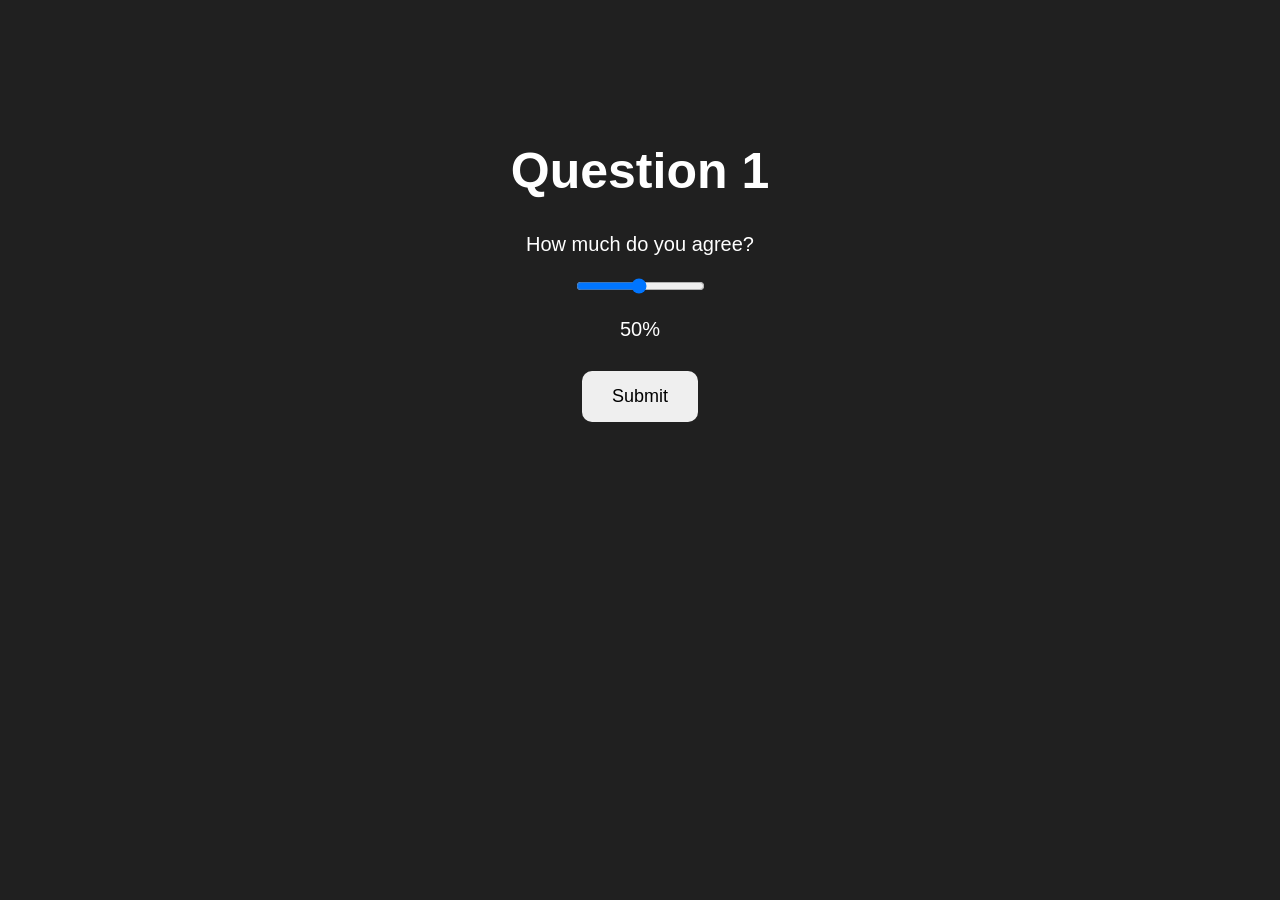
==== page1.html @ 79d5d159 "Create page1.html" ====
<!DOCTYPE html>
<html lang="en">

<head>
    <meta charset="UTF-8">
    <title>Question 1</title>
    <link rel="stylesheet" href="style.css">
</head>

<body>

    <h1>Question 1</h1>

    <p>How much do you agree?</p>

    <input type="range" id="slider" min="1" max="100" value="50">

    <p>
        <span id="value">50</span>%
    </p>

    <button onclick="submitAnswer()">Submit</button>

    <p id="result"></p>

    <script>
        const slider = document.getElementById("slider");
        const value = document.getElementById("value");

        slider.addEventListener("input", function() {
            value.textContent = slider.value;
        });

        function submitAnswer() {
            document.getElementById("result").textContent =
                "You selected " + slider.value + "%.";
        }
    </script>

</body>

</html>
---- style.css ----
body {
    font-family: Arial, sans-serif;
    text-align: center;
    background-color: #202020;
    color: white;
    padding-top: 100px;
}

h1 {
    font-size: 50px;
}

p {
    font-size: 20px;
}

button {
    padding: 15px 30px;
    margin: 10px;
    font-size: 18px;
    border: none;
    border-radius: 10px;
    cursor: pointer;
}

button:hover {
    transform: scale(1.05);
}
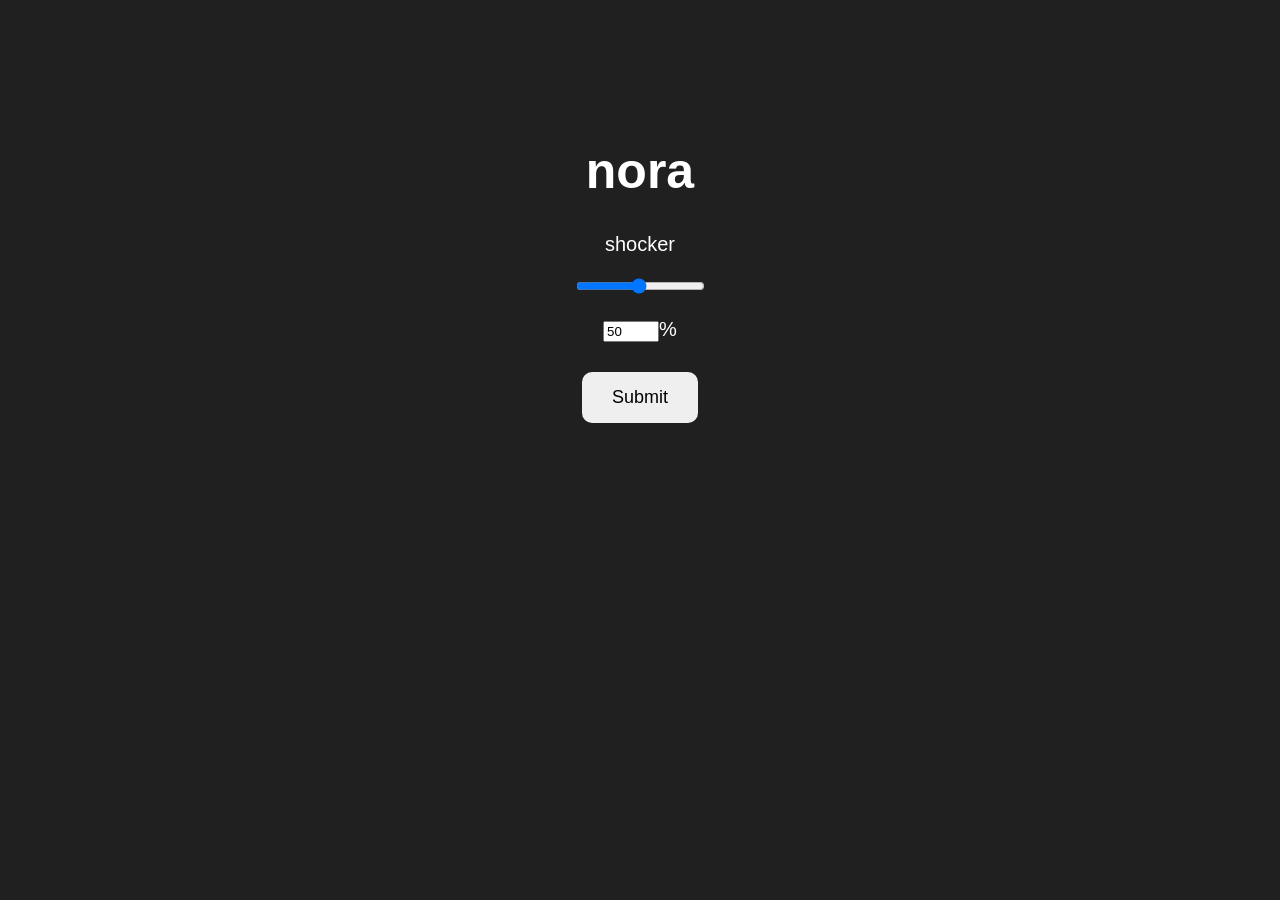
==== commit 23433a4b: "Update page1.html" ====
--- a/page1.html
+++ b/page1.html
@@ -9,16 +9,16 @@
 
 <body>
 
-    <h1>Question 1</h1>
+    <h1>nora</h1>
 
-    <p>How much do you agree?</p>
+    <p>shocker</p>
 
     <input type="range" id="slider" min="1" max="100" value="50">
 
     <p>
-        <span id="value">50</span>%
+    <input type="number" id="value" min="1" max="100" value="50">%
     </p>
-
+    
     <button onclick="submitAnswer()">Submit</button>
 
     <p id="result"></p>
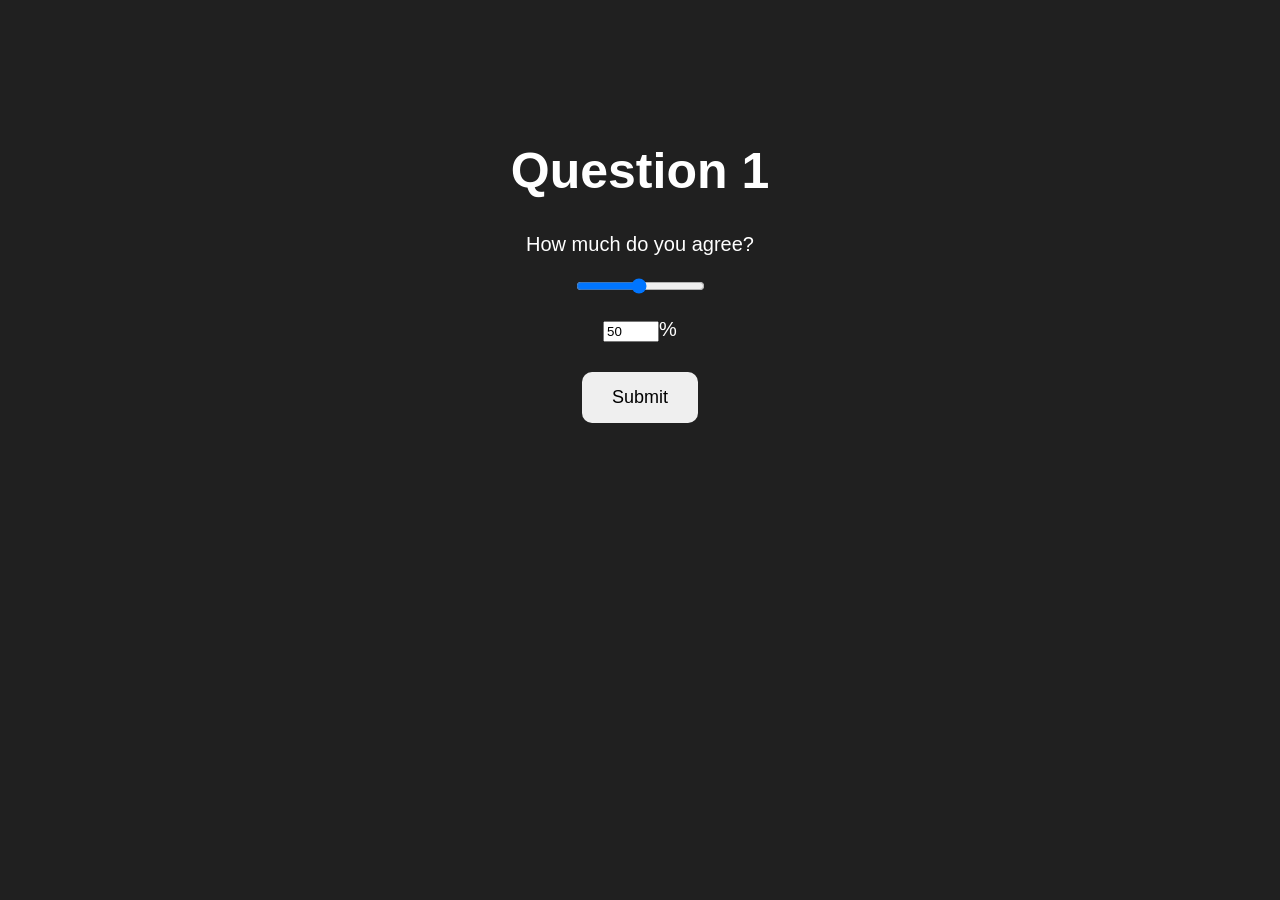
==== commit 0262072e: "Update page1.html" ====
--- a/page1.html
+++ b/page1.html
@@ -9,31 +9,49 @@
 
 <body>
 
-    <h1>nora</h1>
+    <h1>Question 1</h1>
 
-    <p>shocker</p>
+    <p>How much do you agree?</p>
 
     <input type="range" id="slider" min="1" max="100" value="50">
 
     <p>
-    <input type="number" id="value" min="1" max="100" value="50">%
+        <input type="number" id="value" min="1" max="100" value="50">%
     </p>
-    
+
     <button onclick="submitAnswer()">Submit</button>
 
     <p id="result"></p>
 
+
     <script>
         const slider = document.getElementById("slider");
         const value = document.getElementById("value");
+        const result = document.getElementById("result");
 
+        // When the slider moves, update the number
         slider.addEventListener("input", function() {
-            value.textContent = slider.value;
+            value.value = slider.value;
         });
 
+        // When the number changes, move the slider
+        value.addEventListener("input", function() {
+            let number = Number(value.value);
+
+            if (number >= 1 && number <= 100) {
+                slider.value = number;
+            }
+        });
+
+        // Submit the selected percentage
         function submitAnswer() {
-            document.getElementById("result").textContent =
-                "You selected " + slider.value + "%.";
+            let number = Number(value.value);
+
+            if (number >= 1 && number <= 100) {
+                result.textContent = "Submitted: " + number + "%";
+            } else {
+                result.textContent = "Please enter a number between 1 and 100.";
+            }
         }
     </script>
 
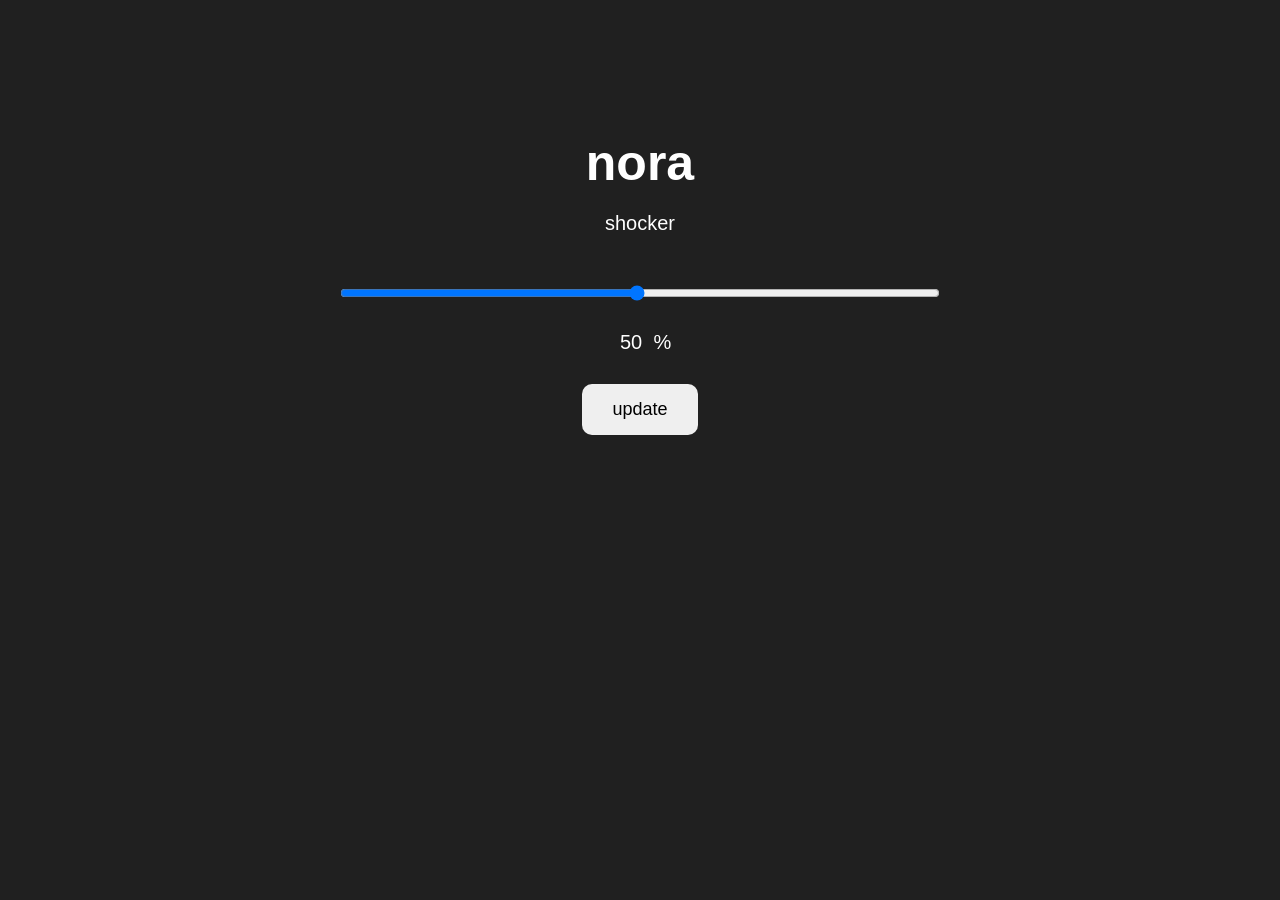
==== commit efc5cffc: "Update page1.html" ====
--- a/page1.html
+++ b/page1.html
@@ -3,15 +3,15 @@
 
 <head>
     <meta charset="UTF-8">
-    <title>Question 1</title>
+    <title>nora</title>
     <link rel="stylesheet" href="style.css">
 </head>
 
 <body>
 
-    <h1>Question 1</h1>
+    <h1>nora</h1>
 
-    <p>How much do you agree?</p>
+    <p>shocker</p>
 
     <input type="range" id="slider" min="1" max="100" value="50">
 
@@ -19,7 +19,7 @@
         <input type="number" id="value" min="1" max="100" value="50">%
     </p>
 
-    <button onclick="submitAnswer()">Submit</button>
+    <button onclick="submitAnswer()">update</button>
 
     <p id="result"></p>
 
--- a/style.css
+++ b/style.css
@@ -1,28 +1,135 @@
+/* =========================
+   GENERAL PAGE
+   ========================= */
+
 body {
     font-family: Arial, sans-serif;
     text-align: center;
     background-color: #202020;
     color: white;
     padding-top: 100px;
+    margin: 0;
 }
+
+
+/* =========================
+   TITLE
+   ========================= */
 
 h1 {
     font-size: 50px;
+    margin-bottom: 20px;
 }
+
+
+/* =========================
+   TEXT
+   ========================= */
 
 p {
     font-size: 20px;
 }
 
+
+/* =========================
+   SLIDER
+   ========================= */
+
+#slider {
+    width: 60%;
+    max-width: 600px;
+    min-width: 250px;
+    margin: 30px auto 10px auto;
+    cursor: pointer;
+}
+
+
+/* =========================
+   PERCENTAGE NUMBER
+   ========================= */
+
+#value {
+    width: 45px !important;
+    padding: 0 !important;
+    margin: 0 !important;
+
+    border: none !important;
+    outline: none !important;
+
+    background: transparent !important;
+    box-shadow: none !important;
+
+    color: white !important;
+
+    font-family: inherit;
+    font-size: 20px;
+    text-align: center;
+
+    appearance: none;
+    -webkit-appearance: none;
+    -moz-appearance: textfield;
+}
+
+
+/* Remove number input arrows */
+
+#value::-webkit-inner-spin-button,
+#value::-webkit-outer-spin-button {
+    -webkit-appearance: none;
+    appearance: none;
+    margin: 0;
+}
+
+
+/* Keep background transparent when clicked */
+
+#value:focus {
+    border: none !important;
+    outline: none !important;
+    background: transparent !important;
+    box-shadow: none !important;
+}
+
+
+/* =========================
+   BUTTONS
+   ========================= */
+
 button {
     padding: 15px 30px;
     margin: 10px;
+
     font-size: 18px;
+
     border: none;
     border-radius: 10px;
+
     cursor: pointer;
+
+    transition: transform 0.15s ease;
 }
+
+
+/* Button hover effect */
 
 button:hover {
     transform: scale(1.05);
 }
+
+
+/* Button click effect */
+
+button:active {
+    transform: scale(0.95);
+}
+
+
+/* =========================
+   SUBMISSION RESULT
+   ========================= */
+
+#result {
+    margin-top: 50px;
+    font-size: 22px;
+    font-weight: bold;
+}
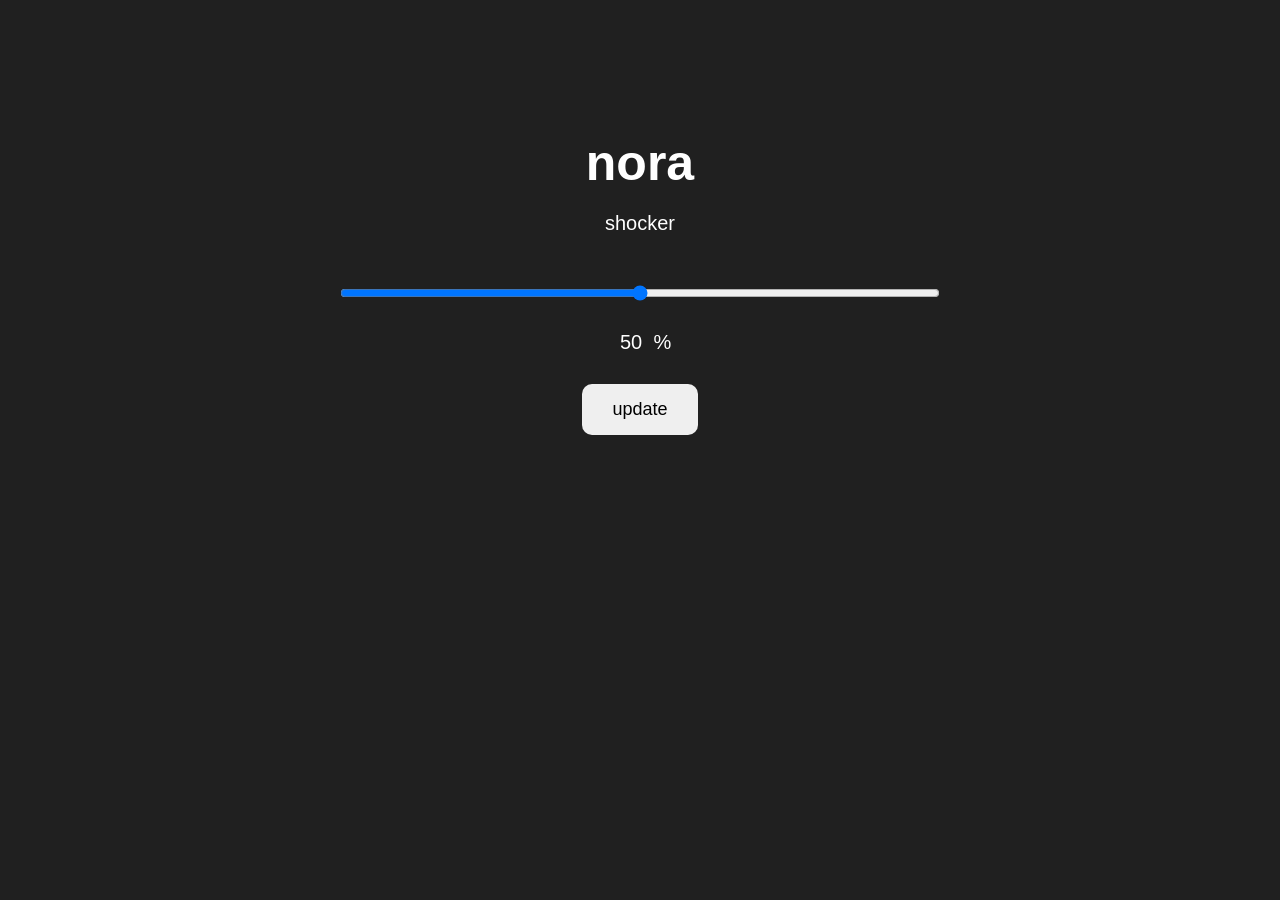
==== commit 9c7e8262: "Update page1.html" ====
--- a/page1.html
+++ b/page1.html
@@ -13,10 +13,10 @@
 
     <p>shocker</p>
 
-    <input type="range" id="slider" min="1" max="100" value="50">
+    <input type="range" id="slider" min="0" max="100" value="50">
 
     <p>
-        <input type="number" id="value" min="1" max="100" value="50">%
+        <input type="number" id="value" min="0" max="100" value="50">%
     </p>
 
     <button onclick="submitAnswer()">update</button>
@@ -38,7 +38,7 @@
         value.addEventListener("input", function() {
             let number = Number(value.value);
 
-            if (number >= 1 && number <= 100) {
+            if (number >= 0 && number <= 100) {
                 slider.value = number;
             }
         });
@@ -47,10 +47,10 @@
         function submitAnswer() {
             let number = Number(value.value);
 
-            if (number >= 1 && number <= 100) {
+            if (number >= 0 && number <= 100) {
                 result.textContent = "Submitted: " + number + "%";
             } else {
-                result.textContent = "Please enter a number between 1 and 100.";
+                result.textContent = "error";
             }
         }
     </script>
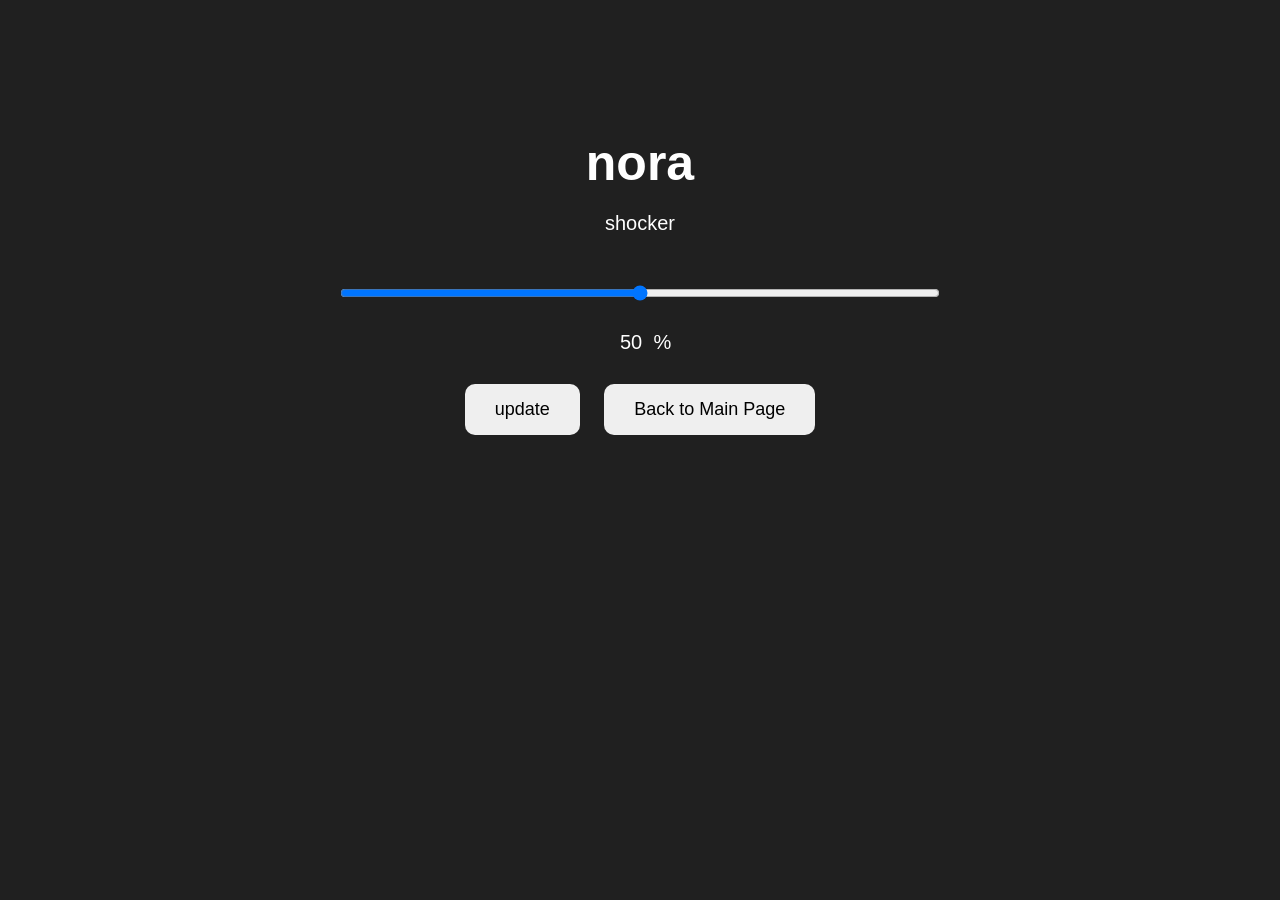
==== commit 8da4273e: "Update page1.html" ====
--- a/page1.html
+++ b/page1.html
@@ -20,6 +20,8 @@
     </p>
 
     <button onclick="submitAnswer()">update</button>
+
+    <button onclick="location.href='index.html'">Back to Main Page</button>
 
     <p id="result"></p>
 
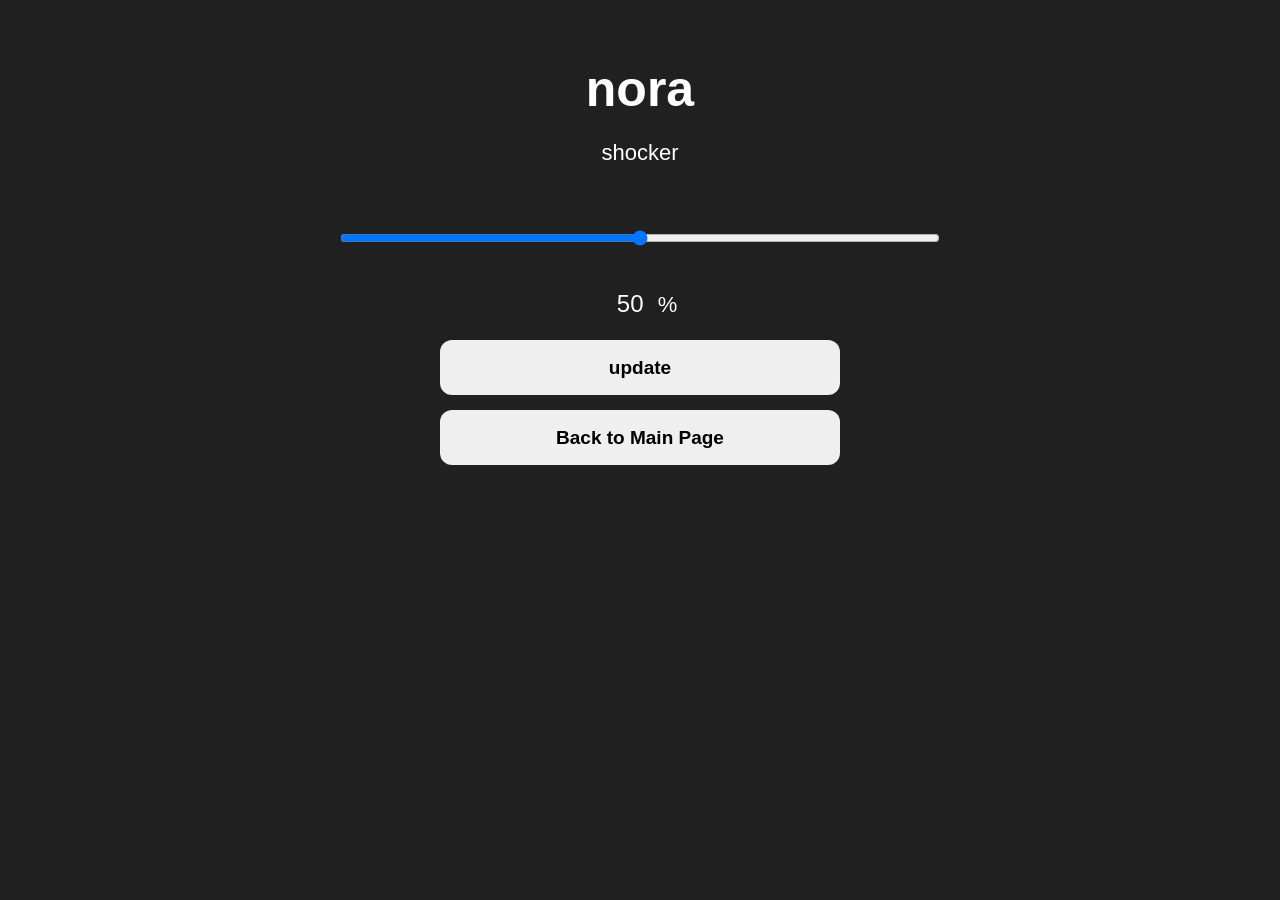
==== commit 7790b716: "Update page1.html" ====
--- a/page1.html
+++ b/page1.html
@@ -3,6 +3,7 @@
 
 <head>
     <meta charset="UTF-8">
+    <meta name="viewport" content="width=device-width, initial-scale=1.0">
     <title>nora</title>
     <link rel="stylesheet" href="style.css">
 </head>
--- a/style.css
+++ b/style.css
@@ -2,13 +2,21 @@
    GENERAL PAGE
    ========================= */
 
+* {
+    box-sizing: border-box;
+}
+
 body {
     font-family: Arial, sans-serif;
     text-align: center;
+
     background-color: #202020;
     color: white;
-    padding-top: 100px;
+
     margin: 0;
+    padding: 30px 20px;
+
+    min-height: 100vh;
 }
 
 
@@ -17,8 +25,8 @@
    ========================= */
 
 h1 {
-    font-size: 50px;
-    margin-bottom: 20px;
+    font-size: clamp(32px, 9vw, 50px);
+    margin: 30px 0 20px 0;
 }
 
 
@@ -27,7 +35,7 @@
    ========================= */
 
 p {
-    font-size: 20px;
+    font-size: clamp(18px, 5vw, 22px);
 }
 
 
@@ -36,11 +44,15 @@
    ========================= */
 
 #slider {
-    width: 60%;
+    width: 100%;
     max-width: 600px;
-    min-width: 250px;
-    margin: 30px auto 10px auto;
+
+    margin: 35px auto 15px auto;
+
     cursor: pointer;
+
+    /* Makes the slider easier to grab on a phone */
+    height: 30px;
 }
 
 
@@ -49,7 +61,8 @@
    ========================= */
 
 #value {
-    width: 45px !important;
+    width: 55px !important;
+
     padding: 0 !important;
     margin: 0 !important;
 
@@ -62,7 +75,8 @@
     color: white !important;
 
     font-family: inherit;
-    font-size: 20px;
+    font-size: 24px;
+
     text-align: center;
 
     appearance: none;
@@ -71,7 +85,7 @@
 }
 
 
-/* Remove number input arrows */
+/* Remove number arrows */
 
 #value::-webkit-inner-spin-button,
 #value::-webkit-outer-spin-button {
@@ -81,46 +95,49 @@
 }
 
 
-/* Keep background transparent when clicked */
-
-#value:focus {
-    border: none !important;
-    outline: none !important;
-    background: transparent !important;
-    box-shadow: none !important;
-}
-
-
 /* =========================
    BUTTONS
    ========================= */
 
 button {
-    padding: 15px 30px;
-    margin: 10px;
+    display: block;
 
-    font-size: 18px;
+    width: 90%;
+    max-width: 400px;
+
+    min-height: 55px;
+
+    margin: 15px auto;
+
+    padding: 12px 20px;
+
+    font-size: 19px;
+    font-weight: bold;
 
     border: none;
-    border-radius: 10px;
+    border-radius: 12px;
 
     cursor: pointer;
 
-    transition: transform 0.15s ease;
+    touch-action: manipulation;
+
+    transition: transform 0.1s ease;
 }
 
 
-/* Button hover effect */
+/* Button when touching/clicking */
 
-button:hover {
-    transform: scale(1.05);
+button:active {
+    transform: scale(0.95);
 }
 
 
-/* Button click effect */
+/* Hover only for computers */
 
-button:active {
-    transform: scale(0.95);
+@media (hover: hover) {
+    button:hover {
+        transform: scale(1.03);
+    }
 }
 
 
@@ -129,7 +146,36 @@
    ========================= */
 
 #result {
-    margin-top: 50px;
+    margin-top: 40px;
+
     font-size: 22px;
     font-weight: bold;
+
+    min-height: 30px;
 }
+
+
+/* =========================
+   SMALL PHONE SCREENS
+   ========================= */
+
+@media (max-width: 400px) {
+
+    body {
+        padding: 20px 15px;
+    }
+
+    h1 {
+        margin-top: 20px;
+    }
+
+    #slider {
+        width: 100%;
+    }
+
+    button {
+        width: 100%;
+        min-height: 60px;
+        font-size: 18px;
+    }
+}
